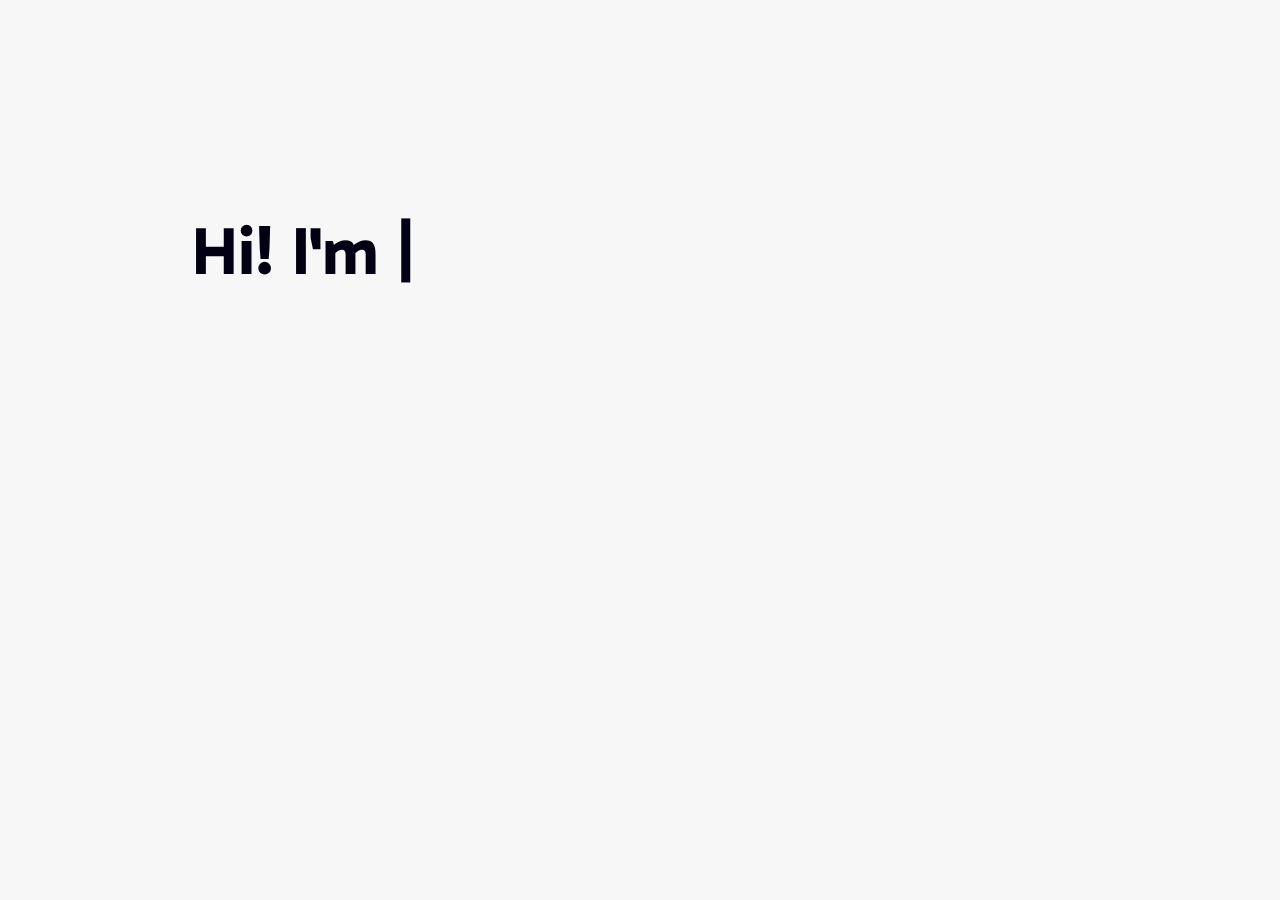
==== docs/index.html @ 43763333 "Created 404 and adjusted file structure" ====
<!DOCTYPE html>
<html lang="en" data-theme="light">
    <head>
        <meta charset="utf-8">
        <meta name="viewport" content="width=device-width, initial-scale=1.0">

        <title>Armaan Vakharia</title>

        <!-- Icons -->
        <link rel="icon" href="../resources/icons/logo-favicon.svg">
        <link rel="mask-icon" href="../resources/icons/logo-mask-icon.svg" color="#000000">
        <link rel="apple-touch-icon" href="../resources/icons/logo-touch-icon.png">

        <!-- Styles -->
        <link rel="stylesheet" href="../css/style.css">

        <!-- Google Fonts -->
        <link rel="preconnect" href="https://fonts.googleapis.com">
        <link rel="preconnect" href="https://fonts.gstatic.com" crossorigin>
        <link href="https://fonts.googleapis.com/css2?family=Gabarito:wght@400;500;600;700;800;900&family=Inconsolata:wght@200;300;400;500;600;700;800;900&display=swap" rel="stylesheet">

        <!-- Scripts -->
        <script src="https://ajax.googleapis.com/ajax/libs/jquery/3.7.1/jquery.min.js"></script>
        <script src="../js/script.js" defer></script>
    </head>
    <body>
        <div class="container">
            <!-- HEADER -->
            <div class="header transparent">
                <p>[Header] Placeholder text</p>
            </div>

            <!-- ALERT BANNER (Hidden by default) -->
            <div class="banner hidden">
                <h5>This page requires JavaScript to work correctly.</h5>
            </div>

            <!-- PAGE CONTENT -->
            <div class="primary-content">
                <div class="center">
                    <div class="intro typewriter heading1">
                        <span id="greeting">
                            Hi! I'm 
                            <span id="name">Armaan</span>
                            ,
                        </span>
                        <span id="cursor" class="hidden">|</span>
                    </div>
                    <div class="bio">
                        <p class="bio-paragraph">An Electrical and Computer Engineering student at UT Austin, currently looking for an internship for Summer 2024.</p>
                        <p class="bio-paragraph">My interests include software research and development, especially in machine learning.</p>
                        <p class="bio-paragraph">I'm well versed with Python, Java, C/C++, and HTML/CSS, and I'm currently working on learning C# and Swift.</p>
                        <p class="bio-paragraph">Most recently, I was working as an iOS Technical Support agent at Apple, supporting iPhones, iPads, Apple Watches, and AirPods.</p>
                    </div>
                    <div class="spacer"></div>
                    <div class="socials">
                        <h4 id="call-to-action">Let's get in touch!</h4>
                        <div class="social-icons">
                            <a class="link" href="https://www.linkedin.com/in/armaan-vakharia/" target="_blank" title="Connect with me on LinkedIn">
                                <svg preserveAspectRatio="xMidYMid meet" class="icon" id="linkedin-icon">
                                    <use xlink:href="../resources/icons/linkedin-original.svg#linkedin"></use>
                                </svg>
                            </a>
                            <a class="link" href="https://github.com/armaan-v924" target="_blank" title="Check out my GitHub">
                                <svg preserveAspectRatio="xMidYMid meet" class="icon" id="github-icon">
                                    <use xlink:href="../resources/icons/github-original.svg#github"></use>
                                </svg>
                            <a class="link" href="mailto:armaan@armaanv.com" title="Send me an email">
                                <svg preserveAspectRatio="xMidYMid meet" class="icon" id="email-icon">
                                    <use xlink:href="../resources/icons/envelope.svg#email"></use>
                                </svg>
                            </a>
                        </div>
                    </div>
                </div>
                <div class="left">
                </div>
                <div class="right">
                </div>
            </div>

            <!-- FOOTER -->
            <div class="footer">
                <div class="footer-section" id="buttons">
                    <div id="resume-download">
                        <a class="link" href="resources/files/resume.pdf" title="Download my Resumé">
                            <svg preserveAspectRatio="xMidYMid meet" class="icon">
                                <use xlink:href="../resources/icons/download.svg#download"></use>
                            </svg>
                            Download my Resumé
                        </a>
                    </div>
                </div>
                <div class="footer-section" id="page-control">
                        <span class="page-controller hidden" id="replay-animation" title="Replay animation">
                            <svg preserveAspectRatio="xMidYMid meet" class="icon standard" id="replay-animation-icon" title="Replay animation">
                                <use xlink:href="../resources/icons/spinner-arrow.svg#spinner-arrow"></use>
                            </svg>
                        </span>
                        <span class="page-controller hidden" id="switch-theme" title="Switch color theme">
                            <svg preserveAspectRatio="xMidYMid meet" class="icon standard" id="switch-theme-icon" title="Switch color theme">
                                <use xlink:href="../resources/icons/sun.svg#dark-mode"></use>
                            </svg>
                        </span>
                        <noscript>
                            <p class="noscriptmessage small">This page requires JavaScript to work correctly.</p>
                        </noscript>
                </div>
            </div>
        </div>
    </body>
</html>
---- css/style.css ----
/* Typography */
body {
  font-family: 'Inconsolata';
  font-weight: 400;
}

h1, h2, h3, h4, h5, .heading1, .heading2, .heading3, .heading4, .heading5, button, a {
  font-family: 'Gabarito';
  font-weight: 700;
}

html {font-size: 100%;} /* 16px */
.standard {font-size: 1rem; /* 16px */}
h1 {font-size: 4.210rem; /* 67.36px */}
.heading1 {font-size: 4.210rem; /* 67.36px */}
h2 {font-size: 3.158rem; /* 50.56px */}
.heading2 {font-size: 3.158rem; /* 50.56px */}
h3 {font-size: 2.369rem; /* 37.92px */}
.heading3 {font-size: 2.369rem; /* 37.92px */}
h4 {font-size: 1.777rem; /* 28.48px */}
.heading4 {font-size: 1.777rem; /* 28.48px */}
h5 {font-size: 1.333rem; /* 21.28px */}
.heading5 {font-size: 1.333rem; /* 21.28px */}
small {font-size: 0.750rem; /* 12px */}
.small {font-size: 0.750rem; /* 12px */}

:root {
    --standard-text: 1rem;
    --heading1-text: 4.210rem;
    --heading2-text: 3.158rem;
    --heading3-text: 2.369rem;
    --heading4-text: 1.777rem;
    --heading5-text: 1.333rem;
    --small-text: 0.750rem;
}

/* Colors */
:root[data-theme="light"] {
    --text: #010113;
    --background: #f7f7f8;
    --primary: #3f7cde;
    --secondary: #9d9de7;
    --accent: #c21919;
    --accent-text: #f7f7f8;
  }
  :root[data-theme="dark"] {
    --text: #ececfe;
    --background: #070708;
    --primary: #205ec0;
    --secondary: rgb(62, 62, 144);
    --accent: #e63d3d;
    --accent-text: #070708;
  }

/* Media Queries */
@media (min-width: 768px) {
    :root {
        --center-order: 2;
        --left-order: 1;
        --right-order: 3;
        --primary-content-flex-direction: row;
        --center-content-padding: 0;
    }
}
@media (max-width: 767px) {
    :root {
        --center-order: 1;
        --left-order: 2;
        --right-order: 3;
        --primary-content-flex-direction: column;
        --center-content-padding: 10%;
    }
}

/* Basic Layout */
:root {
    height: 100vh;
    width: 100vw;
    transition-duration: 1000ms;
}

body {
    background-color: var(--background);
    margin: 0;
    height: 100%;
    width: 100%;
    overflow-x: hidden;
}

.container {
    min-height: 100%;
    width: 100%;
    display: flex;
    flex-direction: column;
    justify-content: center;
    align-items: center;
}

.header {
    width: 100%;
    display: flex;
    justify-content: center;
    align-items: center;
    flex: 1;
    color: var(--text);
}

.banner {
    width: 100%;
    display: flex;
    justify-content: center;
    background-color: var(--accent);
    color: var(--accent-text);
}

.primary-content {
    width: 100%;
    display: flex;
    flex-direction: var(--primary-content-flex-direction);
    justify-content: space-between;
    align-items: center;
    flex: 8;
}
.center {
    order: var(--center-order);
    flex: 7;
    display: flex;
    flex-direction: column;
    justify-content: center;
    color: var(--text);
    padding: var(--center-content-padding);
}
.intro {
    height: 75%;
}
.spacer {
    height: 5vh;
    box-sizing: border-box;
}
.socials {
    width: 100%;
    height: 15%;
    display: flex;
    justify-content: center;
    align-items: center;
    flex-direction: column;
}
.social-icons {
    width: 100%;
    display: flex;
    justify-content: center;
    align-items: center;
    flex-direction: row;
}
.social-icons .icon {
    margin: 0 1rem;
    height: var(--heading3-text);
    width: var(--heading3-text);
}
.social-icons .icon:hover {
    transform: scale(1.1) translateZ(0);
    filter: drop-shadow(0 0 0.75rem var(--primary));
}
.left {
    order: var(--left-order);
    flex: 1.5;
    color: var(--text);
}
.right {
    order: var(--right-order);
    flex: 1.5;
    color: var(--text);
}

.footer {
    width: 100%;
    padding: 1rem;
    display: flex;
    flex-direction: row;
    justify-content: space-between;
    align-items: center;
    flex: 1;
}
.footer-section {
    width: 50%;
    display: flex;
    color: var(--text);
}
.footer-section .icon {
    height: var(--standard-text);
    width: var(--standard-text);
}

/* Special Elements */
.intro {
    color: var(--text);
    background-color: var(--background);
}
.hidden {
    display: none;
}
.transparent {
    opacity: 0;
}
.link {
    text-decoration: none;
    color: var(--text);
}
.icon {
    cursor: pointer;
    transition: all 0.2s ease-in-out;
}
#cursor {
    width: 1px;
    height: 1rem;
}
#page-control {
    text-align: right;
    flex-direction: row-reverse;
}
#buttons {
    text-align: left;
    flex-direction: column;
    justify-content: center;
}
#name {
    background-image: linear-gradient(to right, var(--primary) 0%, var(--accent) 100%);
    background-clip: text;
    -webkit-background-clip: text;
    -webkit-text-fill-color: transparent;

}
#call-to-action {
    background-image: linear-gradient(to right, var(--primary) 0%, var(--secondary) 100%);
    background-clip: text;
    -webkit-background-clip: text;
    -webkit-text-fill-color: transparent;
}
#resume-download {
    display: flex;
}
#resume-download .link {
    display: flex;
    align-items: center;
    color: var(--secondary);
    margin-left: 1rem;
    background-image: linear-gradient(to left, var(--primary) 0%, var(--secondary) 100%);
    background-clip: text;
    -webkit-background-clip: text;
    -webkit-text-fill-color: transparent;
    padding: 0.5rem 1rem;
    outline: 1px solid var(--secondary);
    border: none;
    border-radius: 0.5rem;
    cursor: pointer;
    transition: all 0.2s ease-in-out;
}
#resume-download .link:hover {
    transform: scale(1.1);
    box-shadow: 0 0 0.75rem var(--secondary);
}
#resume-download .icon {
    margin-right: 0.5rem;
}
#page-control .icon {
    transition: all 0.2s ease-in-out;
    margin-right: 1rem;
}
#page-control .icon:hover {
    transform: scale(1.1);
    filter: drop-shadow(0 0 0.75rem var(--accent));
}
.noscriptmessage {
    margin-right: 1rem;
}

/* Animations */
.blinking {
    animation: blinking 1s infinite;
}
@keyframes blinking {
    0% {
        opacity: 0;
    }
    50% {
        opacity: 1;
    }
    100% {
        opacity: 0;
    }
}


/* Debug */
/* * {
    outline: 1px dashed var(--secondary);
} */
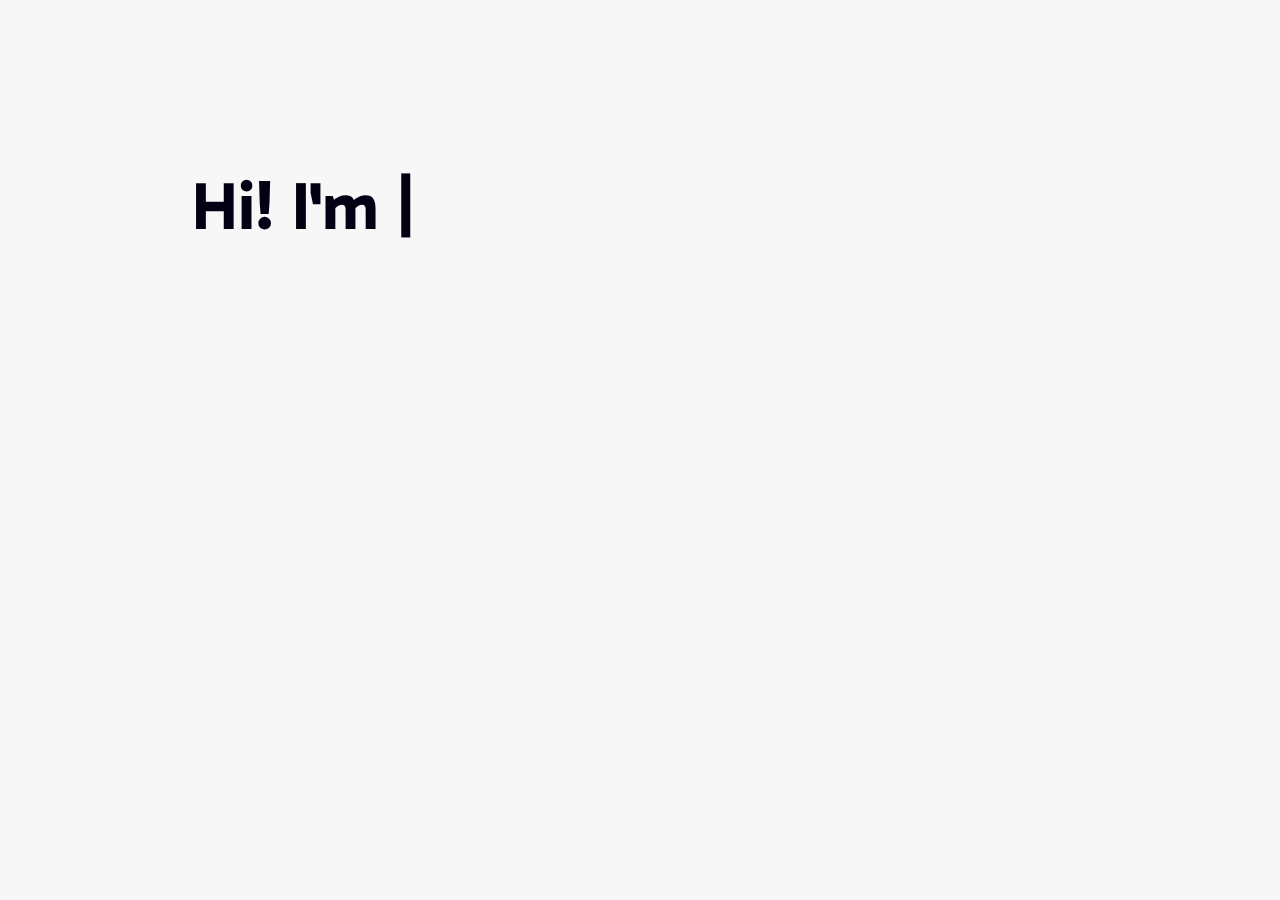
==== commit ba8f9e4e: "Update header and download link paths in index.html" ====
--- a/docs/index.html
+++ b/docs/index.html
@@ -7,12 +7,12 @@
         <title>Armaan Vakharia</title>
 
         <!-- Icons -->
-        <link rel="icon" href="../resources/icons/logo-favicon.svg">
-        <link rel="mask-icon" href="../resources/icons/logo-mask-icon.svg" color="#000000">
-        <link rel="apple-touch-icon" href="../resources/icons/logo-touch-icon.png">
+        <link rel="icon" href="resources/icons/logo-favicon.svg">
+        <link rel="mask-icon" href="resources/icons/logo-mask-icon.svg" color="#000000">
+        <link rel="apple-touch-icon" href="resources/icons/logo-touch-icon.png">
 
         <!-- Styles -->
-        <link rel="stylesheet" href="../css/style.css">
+        <link rel="stylesheet" href="css/style.css">
 
         <!-- Google Fonts -->
         <link rel="preconnect" href="https://fonts.googleapis.com">
@@ -21,12 +21,12 @@
 
         <!-- Scripts -->
         <script src="https://ajax.googleapis.com/ajax/libs/jquery/3.7.1/jquery.min.js"></script>
-        <script src="../js/script.js" defer></script>
+        <script src="js/script.js" defer></script>
     </head>
     <body>
         <div class="container">
             <!-- HEADER -->
-            <div class="header transparent">
+            <div class="header hidden">
                 <p>[Header] Placeholder text</p>
             </div>
 
@@ -58,16 +58,16 @@
                         <div class="social-icons">
                             <a class="link" href="https://www.linkedin.com/in/armaan-vakharia/" target="_blank" title="Connect with me on LinkedIn">
                                 <svg preserveAspectRatio="xMidYMid meet" class="icon" id="linkedin-icon">
-                                    <use xlink:href="../resources/icons/linkedin-original.svg#linkedin"></use>
+                                    <use xlink:href="resources/icons/linkedin-original.svg#linkedin"></use>
                                 </svg>
                             </a>
                             <a class="link" href="https://github.com/armaan-v924" target="_blank" title="Check out my GitHub">
                                 <svg preserveAspectRatio="xMidYMid meet" class="icon" id="github-icon">
-                                    <use xlink:href="../resources/icons/github-original.svg#github"></use>
+                                    <use xlink:href="resources/icons/github-original.svg#github"></use>
                                 </svg>
                             <a class="link" href="mailto:armaan@armaanv.com" title="Send me an email">
                                 <svg preserveAspectRatio="xMidYMid meet" class="icon" id="email-icon">
-                                    <use xlink:href="../resources/icons/envelope.svg#email"></use>
+                                    <use xlink:href="resources/icons/envelope.svg#email"></use>
                                 </svg>
                             </a>
                         </div>
@@ -85,7 +85,7 @@
                     <div id="resume-download">
                         <a class="link" href="resources/files/resume.pdf" title="Download my Resumé">
                             <svg preserveAspectRatio="xMidYMid meet" class="icon">
-                                <use xlink:href="../resources/icons/download.svg#download"></use>
+                                <use xlink:href="resources/icons/download.svg#download"></use>
                             </svg>
                             Download my Resumé
                         </a>
@@ -94,12 +94,12 @@
                 <div class="footer-section" id="page-control">
                         <span class="page-controller hidden" id="replay-animation" title="Replay animation">
                             <svg preserveAspectRatio="xMidYMid meet" class="icon standard" id="replay-animation-icon" title="Replay animation">
-                                <use xlink:href="../resources/icons/spinner-arrow.svg#spinner-arrow"></use>
+                                <use xlink:href="resources/icons/spinner-arrow.svg#spinner-arrow"></use>
                             </svg>
                         </span>
                         <span class="page-controller hidden" id="switch-theme" title="Switch color theme">
                             <svg preserveAspectRatio="xMidYMid meet" class="icon standard" id="switch-theme-icon" title="Switch color theme">
-                                <use xlink:href="../resources/icons/sun.svg#dark-mode"></use>
+                                <use xlink:href="resources/icons/sun.svg#dark-mode"></use>
                             </svg>
                         </span>
                         <noscript>
--- a/docs/css/style.css
+++ b/docs/css/style.css
@@ -0,0 +1,298 @@
+/* Typography */
+body {
+  font-family: 'Inconsolata';
+  font-weight: 400;
+}
+
+h1, h2, h3, h4, h5, .heading1, .heading2, .heading3, .heading4, .heading5, button, a {
+  font-family: 'Gabarito';
+  font-weight: 700;
+}
+
+html {font-size: 100%;} /* 16px */
+.standard {font-size: 1rem; /* 16px */}
+h1 {font-size: 4.210rem; /* 67.36px */}
+.heading1 {font-size: 4.210rem; /* 67.36px */}
+h2 {font-size: 3.158rem; /* 50.56px */}
+.heading2 {font-size: 3.158rem; /* 50.56px */}
+h3 {font-size: 2.369rem; /* 37.92px */}
+.heading3 {font-size: 2.369rem; /* 37.92px */}
+h4 {font-size: 1.777rem; /* 28.48px */}
+.heading4 {font-size: 1.777rem; /* 28.48px */}
+h5 {font-size: 1.333rem; /* 21.28px */}
+.heading5 {font-size: 1.333rem; /* 21.28px */}
+small {font-size: 0.750rem; /* 12px */}
+.small {font-size: 0.750rem; /* 12px */}
+
+:root {
+    --standard-text: 1rem;
+    --heading1-text: 4.210rem;
+    --heading2-text: 3.158rem;
+    --heading3-text: 2.369rem;
+    --heading4-text: 1.777rem;
+    --heading5-text: 1.333rem;
+    --small-text: 0.750rem;
+}
+
+/* Colors */
+:root[data-theme="light"] {
+    --text: #010113;
+    --background: #f7f7f8;
+    --primary: #3f7cde;
+    --secondary: #9d9de7;
+    --accent: #c21919;
+    --accent-text: #f7f7f8;
+  }
+  :root[data-theme="dark"] {
+    --text: #ececfe;
+    --background: #070708;
+    --primary: #205ec0;
+    --secondary: rgb(62, 62, 144);
+    --accent: #e63d3d;
+    --accent-text: #070708;
+  }
+
+/* Media Queries */
+@media (min-width: 768px) {
+    :root {
+        --center-order: 2;
+        --left-order: 1;
+        --right-order: 3;
+        --primary-content-flex-direction: row;
+        --center-content-padding: 0;
+    }
+}
+@media (max-width: 767px) {
+    :root {
+        --center-order: 1;
+        --left-order: 2;
+        --right-order: 3;
+        --primary-content-flex-direction: column;
+        --center-content-padding: 10%;
+    }
+}
+
+/* Basic Layout */
+:root {
+    height: 100vh;
+    width: 100vw;
+    transition-duration: 1000ms;
+}
+
+body {
+    background-color: var(--background);
+    margin: 0;
+    height: 100%;
+    width: 100%;
+    overflow-x: hidden;
+}
+
+.container {
+    min-height: 100%;
+    width: 100%;
+    display: flex;
+    flex-direction: column;
+    justify-content: center;
+    align-items: center;
+}
+
+.header {
+    width: 100%;
+    display: flex;
+    justify-content: center;
+    align-items: center;
+    flex: 1;
+    color: var(--text);
+}
+
+.banner {
+    width: 100%;
+    display: flex;
+    justify-content: center;
+    background-color: var(--accent);
+    color: var(--accent-text);
+}
+
+.primary-content {
+    width: 100%;
+    display: flex;
+    flex-direction: var(--primary-content-flex-direction);
+    justify-content: space-between;
+    align-items: center;
+    flex: 8;
+}
+.center {
+    order: var(--center-order);
+    flex: 7;
+    display: flex;
+    flex-direction: column;
+    justify-content: center;
+    color: var(--text);
+    padding: var(--center-content-padding);
+}
+.intro {
+    height: 75%;
+}
+.spacer {
+    height: 5vh;
+    box-sizing: border-box;
+}
+.socials {
+    width: 100%;
+    height: 15%;
+    display: flex;
+    justify-content: center;
+    align-items: center;
+    flex-direction: column;
+}
+.social-icons {
+    width: 100%;
+    display: flex;
+    justify-content: center;
+    align-items: center;
+    flex-direction: row;
+}
+.social-icons .icon {
+    margin: 0 1rem;
+    height: var(--heading3-text);
+    width: var(--heading3-text);
+}
+.social-icons .icon:hover {
+    transform: scale(1.1) translateZ(0);
+    filter: drop-shadow(0 0 0.75rem var(--primary));
+}
+.left {
+    order: var(--left-order);
+    flex: 1.5;
+    color: var(--text);
+}
+.right {
+    order: var(--right-order);
+    flex: 1.5;
+    color: var(--text);
+}
+
+.footer {
+    width: 100%;
+    padding: 1rem;
+    display: flex;
+    flex-direction: row;
+    justify-content: space-between;
+    align-items: center;
+    flex: 1;
+}
+.footer-section {
+    width: 50%;
+    display: flex;
+    color: var(--text);
+}
+.footer-section .icon {
+    height: var(--standard-text);
+    width: var(--standard-text);
+}
+
+/* Special Elements */
+.intro {
+    color: var(--text);
+    background-color: var(--background);
+}
+.hidden {
+    display: none;
+}
+.transparent {
+    opacity: 0;
+}
+.link {
+    text-decoration: none;
+    color: var(--text);
+}
+.icon {
+    cursor: pointer;
+    transition: all 0.2s ease-in-out;
+}
+#cursor {
+    width: 1px;
+    height: 1rem;
+}
+#page-control {
+    text-align: right;
+    flex-direction: row-reverse;
+}
+#buttons {
+    text-align: left;
+    flex-direction: column;
+    justify-content: center;
+}
+#name {
+    background-image: linear-gradient(to right, var(--primary) 0%, var(--accent) 100%);
+    background-clip: text;
+    -webkit-background-clip: text;
+    -webkit-text-fill-color: transparent;
+
+}
+#call-to-action {
+    background-image: linear-gradient(to right, var(--primary) 0%, var(--secondary) 100%);
+    background-clip: text;
+    -webkit-background-clip: text;
+    -webkit-text-fill-color: transparent;
+}
+#resume-download {
+    display: flex;
+}
+#resume-download .link {
+    display: flex;
+    align-items: center;
+    color: var(--secondary);
+    margin-left: 1rem;
+    background-image: linear-gradient(to left, var(--primary) 0%, var(--secondary) 100%);
+    background-clip: text;
+    -webkit-background-clip: text;
+    -webkit-text-fill-color: transparent;
+    padding: 0.5rem 1rem;
+    outline: 1px solid var(--secondary);
+    border: none;
+    border-radius: 0.5rem;
+    cursor: pointer;
+    transition: all 0.2s ease-in-out;
+}
+#resume-download .link:hover {
+    transform: scale(1.1);
+    box-shadow: 0 0 0.75rem var(--secondary);
+}
+#resume-download .icon {
+    margin-right: 0.5rem;
+}
+#page-control .icon {
+    transition: all 0.2s ease-in-out;
+    margin-right: 1rem;
+}
+#page-control .icon:hover {
+    transform: scale(1.1) translateZ(0);
+    filter: drop-shadow(0 0 0.75rem var(--accent));
+}
+.noscriptmessage {
+    margin-right: 1rem;
+}
+
+/* Animations */
+.blinking {
+    animation: blinking 1s infinite;
+}
+@keyframes blinking {
+    0% {
+        opacity: 0;
+    }
+    50% {
+        opacity: 1;
+    }
+    100% {
+        opacity: 0;
+    }
+}
+
+
+/* Debug */
+/* * {
+    outline: 1px dashed var(--secondary);
+} */
+  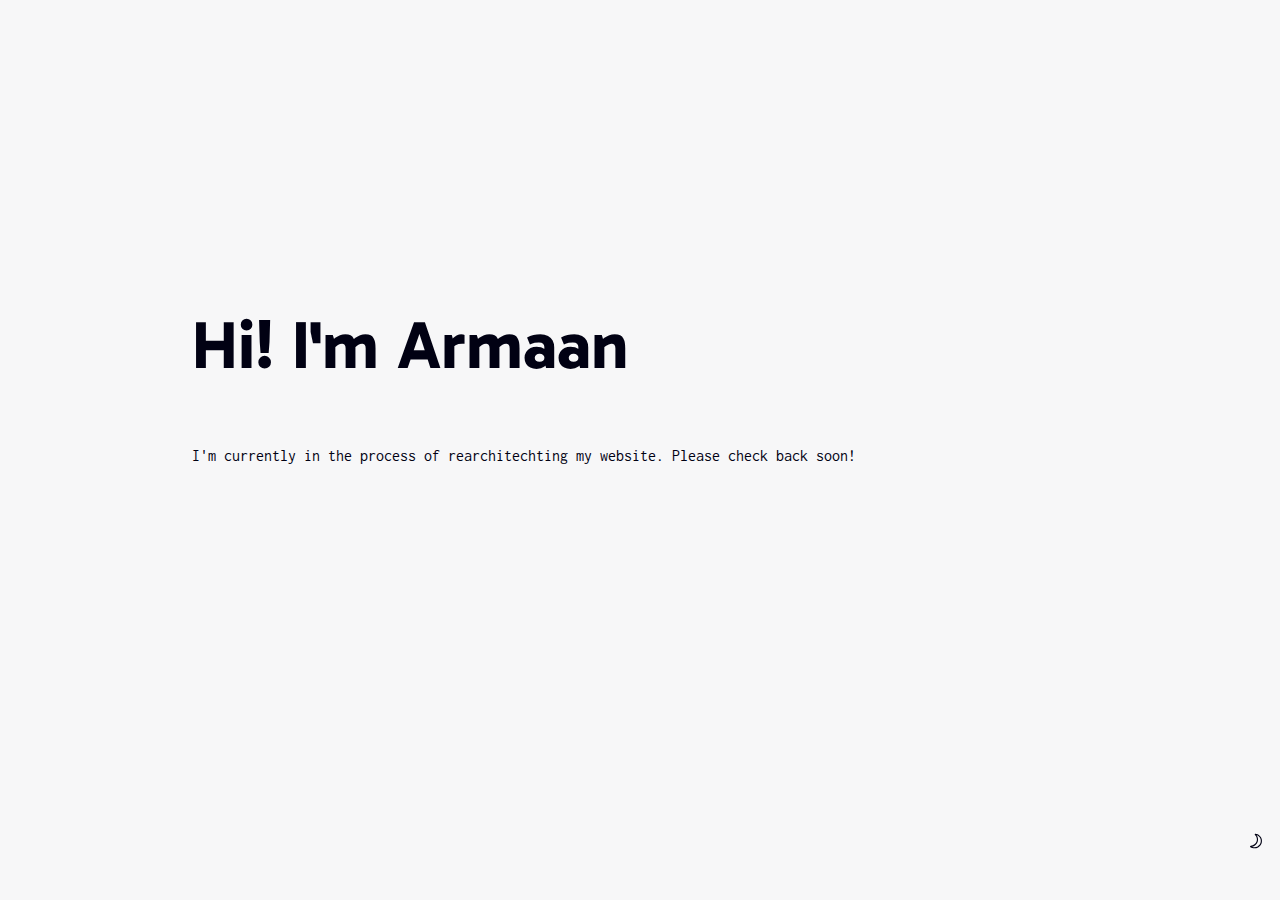
==== commit 63e68d76: "Take down website, display WIP message." ====
--- a/docs/index.html
+++ b/docs/index.html
@@ -1,27 +1,51 @@
 <!DOCTYPE html>
 <html lang="en" data-theme="light">
     <head>
-        <meta charset="utf-8">
-        <meta name="viewport" content="width=device-width, initial-scale=1.0">
+        <meta charset="utf-8" />
+        <meta name="viewport" content="width=device-width, initial-scale=1.0" />
 
         <title>Armaan Vakharia</title>
 
         <!-- Icons -->
-        <link rel="icon" href="resources/icons/logo-favicon.svg">
-        <link rel="mask-icon" href="resources/icons/logo-mask-icon.svg" color="#000000">
-        <link rel="apple-touch-icon" href="resources/icons/logo-touch-icon.png">
+        <link rel="icon" href="resources/icons/logo-favicon.svg" />
+        <link
+            rel="mask-icon"
+            href="resources/icons/logo-mask-icon.svg"
+            color="#000000"
+        />
+        <link
+            rel="apple-touch-icon"
+            href="resources/icons/logo-touch-icon.png"
+        />
 
         <!-- Styles -->
-        <link rel="stylesheet" href="css/style.css">
+        <link rel="stylesheet" href="css/style.css" />
 
         <!-- Google Fonts -->
-        <link rel="preconnect" href="https://fonts.googleapis.com">
-        <link rel="preconnect" href="https://fonts.gstatic.com" crossorigin>
-        <link href="https://fonts.googleapis.com/css2?family=Gabarito:wght@400;500;600;700;800;900&family=Inconsolata:wght@200;300;400;500;600;700;800;900&display=swap" rel="stylesheet">
+        <link rel="preconnect" href="https://fonts.googleapis.com" />
+        <link rel="preconnect" href="https://fonts.gstatic.com" crossorigin />
+        <link
+            href="https://fonts.googleapis.com/css2?family=Gabarito:wght@400;500;600;700;800;900&family=Inconsolata:wght@200;300;400;500;600;700;800;900&display=swap"
+            rel="stylesheet"
+        />
 
         <!-- Scripts -->
         <script src="https://ajax.googleapis.com/ajax/libs/jquery/3.7.1/jquery.min.js"></script>
         <script src="js/script.js" defer></script>
+
+        <!-- Google tag (gtag.js) -->
+        <script
+            async
+            src="https://www.googletagmanager.com/gtag/js?id=G-081DGMJJK4"
+        ></script>
+        <script>
+            window.dataLayer = window.dataLayer || [];
+            function gtag() {
+                dataLayer.push(arguments);
+            }
+            gtag("js", new Date());
+            gtag("config", "G-081DGMJJK4");
+        </script>
     </head>
     <body>
         <div class="container">
@@ -39,72 +63,41 @@
             <div class="primary-content">
                 <div class="center">
                     <div class="intro typewriter heading1">
-                        <span id="greeting">
-                            Hi! I'm 
-                            <span id="name">Armaan</span>
-                            ,
-                        </span>
-                        <span id="cursor" class="hidden">|</span>
+                        <h1 class="">Hi! I'm Armaan</h1>
                     </div>
                     <div class="bio">
-                        <p class="bio-paragraph">An Electrical and Computer Engineering student at UT Austin, currently looking for an internship for Summer 2024.</p>
-                        <p class="bio-paragraph">My interests include software research and development, especially in machine learning.</p>
-                        <p class="bio-paragraph">I'm well versed with Python, Java, C/C++, and HTML/CSS, and I'm currently working on learning C# and Swift.</p>
-                        <p class="bio-paragraph">Most recently, I was working as an iOS Technical Support agent at Apple, supporting iPhones, iPads, Apple Watches, and AirPods.</p>
+                        <p>
+                            I'm currently in the process of rearchitechting my
+                            website. Please check back soon!
+                        </p>
                     </div>
                     <div class="spacer"></div>
-                    <div class="socials">
-                        <h4 id="call-to-action">Let's get in touch!</h4>
-                        <div class="social-icons">
-                            <a class="link" href="https://www.linkedin.com/in/armaan-vakharia/" target="_blank" title="Connect with me on LinkedIn">
-                                <svg preserveAspectRatio="xMidYMid meet" class="icon" id="linkedin-icon">
-                                    <use xlink:href="resources/icons/linkedin-original.svg#linkedin"></use>
-                                </svg>
-                            </a>
-                            <a class="link" href="https://github.com/armaan-v924" target="_blank" title="Check out my GitHub">
-                                <svg preserveAspectRatio="xMidYMid meet" class="icon" id="github-icon">
-                                    <use xlink:href="resources/icons/github-original.svg#github"></use>
-                                </svg>
-                            <a class="link" href="mailto:armaan@armaanv.com" title="Send me an email">
-                                <svg preserveAspectRatio="xMidYMid meet" class="icon" id="email-icon">
-                                    <use xlink:href="resources/icons/envelope.svg#email"></use>
-                                </svg>
-                            </a>
-                        </div>
-                    </div>
+                    <div class="socials"></div>
                 </div>
-                <div class="left">
-                </div>
-                <div class="right">
-                </div>
+                <div class="left"></div>
+                <div class="right"></div>
             </div>
 
             <!-- FOOTER -->
             <div class="footer">
-                <div class="footer-section" id="buttons">
-                    <div id="resume-download">
-                        <a class="link" href="resources/files/resume.pdf" title="Download my Resumé">
-                            <svg preserveAspectRatio="xMidYMid meet" class="icon">
-                                <use xlink:href="resources/icons/download.svg#download"></use>
-                            </svg>
-                            Download my Resumé
-                        </a>
-                    </div>
-                </div>
+                <div class="footer-section" id="buttons"></div>
                 <div class="footer-section" id="page-control">
-                        <span class="page-controller hidden" id="replay-animation" title="Replay animation">
-                            <svg preserveAspectRatio="xMidYMid meet" class="icon standard" id="replay-animation-icon" title="Replay animation">
-                                <use xlink:href="resources/icons/spinner-arrow.svg#spinner-arrow"></use>
-                            </svg>
-                        </span>
-                        <span class="page-controller hidden" id="switch-theme" title="Switch color theme">
-                            <svg preserveAspectRatio="xMidYMid meet" class="icon standard" id="switch-theme-icon" title="Switch color theme">
-                                <use xlink:href="resources/icons/sun.svg#dark-mode"></use>
-                            </svg>
-                        </span>
-                        <noscript>
-                            <p class="noscriptmessage small">This page requires JavaScript to work correctly.</p>
-                        </noscript>
+                    <span
+                        class="page-controller hidden"
+                        id="switch-theme"
+                        title="Switch color theme"
+                    >
+                        <svg
+                            preserveAspectRatio="xMidYMid meet"
+                            class="icon standard"
+                            id="switch-theme-icon"
+                            title="Switch color theme"
+                        >
+                            <use
+                                xlink:href="resources/icons/sun.svg#dark-mode"
+                            ></use>
+                        </svg>
+                    </span>
                 </div>
             </div>
         </div>
--- a/docs/css/style.css
+++ b/docs/css/style.css
@@ -74,8 +74,8 @@
 
 /* Basic Layout */
 :root {
-    height: 100vh;
-    width: 100vw;
+    height: 100dvh;
+    width: 100dvw;
     transition-duration: 1000ms;
 }
 
@@ -134,7 +134,7 @@
     height: 75%;
 }
 .spacer {
-    height: 5vh;
+    height: 5dvh;
     box-sizing: border-box;
 }
 .socials {
@@ -290,9 +290,4 @@
     }
 }
 
-
-/* Debug */
-/* * {
-    outline: 1px dashed var(--secondary);
-} */
   